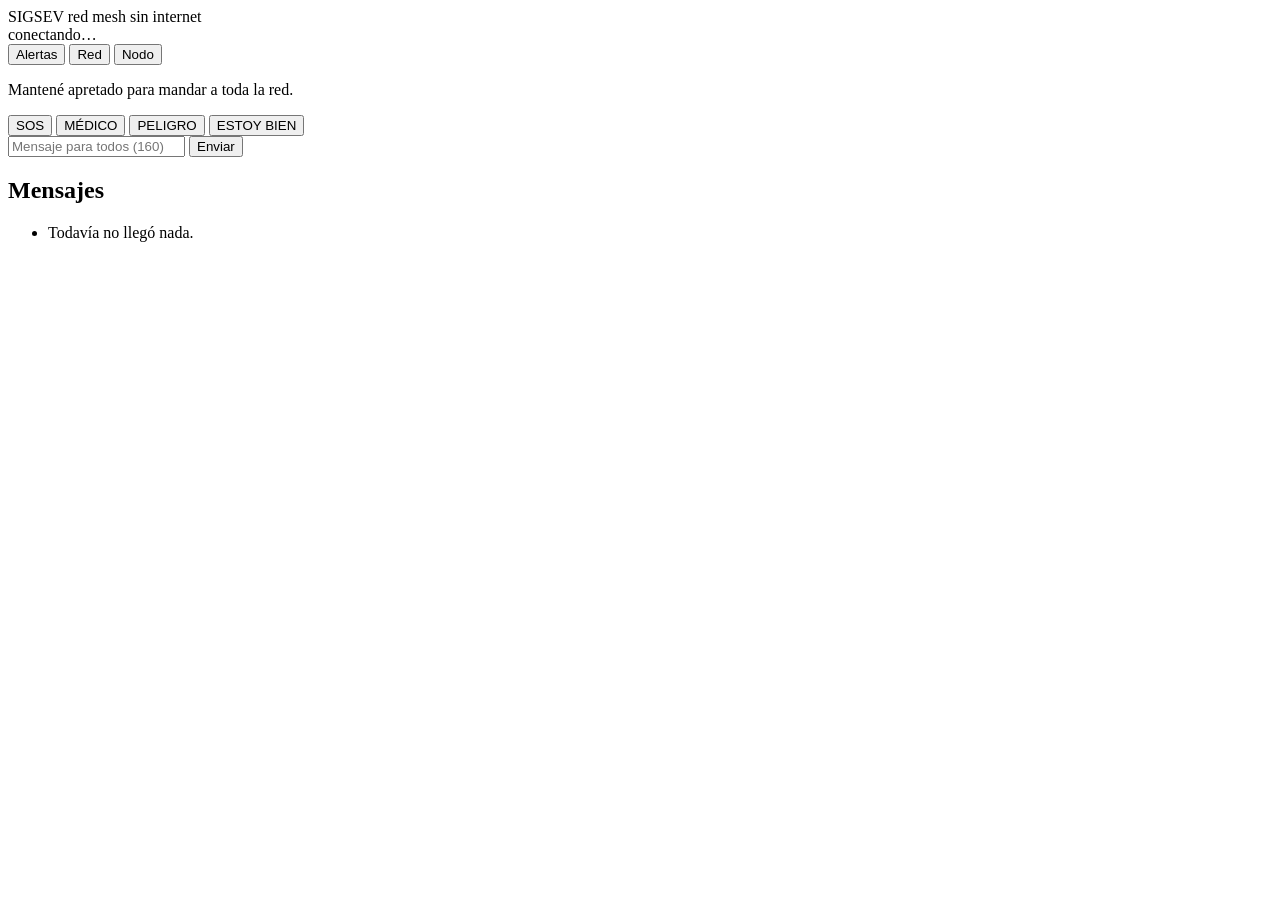
==== components/web/www/index.html @ db039709 "Add web portal: captive DNS, JSON API and embedded phone app Phones join the node's open WiFi and ge" ====
<!doctype html>
<html lang="es">
<head>
<meta charset="utf-8">
<meta name="viewport" content="width=device-width, initial-scale=1, viewport-fit=cover">
<meta name="theme-color" content="#140E02">
<title>SIGSEV · red mesh</title>
<link rel="stylesheet" href="/style.css">
</head>
<body>
<header class="top">
  <div class="brand">
    <span class="logo">SIGSEV</span>
    <span class="tag">red mesh sin internet</span>
  </div>
  <div class="status" id="status">conectando…</div>
</header>

<div class="banner" id="banner" hidden></div>

<nav class="tabs" role="tablist">
  <button role="tab" aria-selected="true" data-tab="feed">Alertas</button>
  <button role="tab" aria-selected="false" data-tab="map">Red</button>
  <button role="tab" aria-selected="false" data-tab="node">Nodo</button>
</nav>

<main>
  <section id="tab-feed" class="tab">
    <p class="hint">Mantené apretado para mandar a toda la red.</p>
    <div class="alerts">
      <button class="alert-btn sos" data-kind="0"><span>SOS</span><i></i></button>
      <button class="alert-btn medic" data-kind="1"><span>MÉDICO</span><i></i></button>
      <button class="alert-btn danger" data-kind="2"><span>PELIGRO</span><i></i></button>
      <button class="alert-btn safe" data-kind="3"><span>ESTOY BIEN</span><i></i></button>
    </div>

    <form class="compose" id="compose">
      <input id="text" maxlength="160" autocomplete="off" placeholder="Mensaje para todos (160)">
      <button type="submit">Enviar</button>
    </form>

    <h2>Mensajes</h2>
    <ul class="feed" id="feed"><li class="empty">Todavía no llegó nada.</li></ul>
  </section>

  <section id="tab-map" class="tab" hidden>
    <svg id="map" viewBox="0 0 360 300" role="img" aria-label="Mapa de la red"></svg>
    <div class="legend">
      <span>ruido</span><span class="ramp"></span><span>bajo → alto</span>
      <span class="sep">línea = enlace de radio (más gruesa, mejor señal)</span>
    </div>
    <table class="nodes">
      <thead><tr><th>Nodo</th><th>Ruido</th><th>Saltos</th><th>Visto</th></tr></thead>
      <tbody id="nodes"></tbody>
    </table>
  </section>

  <section id="tab-node" class="tab" hidden>
    <h2>Este nodo</h2>
    <dl class="kv" id="self"></dl>
    <form class="compose" id="rename">
      <input id="name" maxlength="20" autocomplete="off" placeholder="Nombre (ej. Puesto médico)">
      <button type="submit">Renombrar</button>
    </form>
    <h2>Tráfico</h2>
    <dl class="kv" id="stats"></dl>
    <p class="note">Cada nodo reenvía lo que escucha. Sin router, sin datos, sin cuentas:
      si un nodo se cae, los mensajes siguen por los demás.</p>
  </section>
</main>

<script src="/app.js"></script>
</body>
</html>
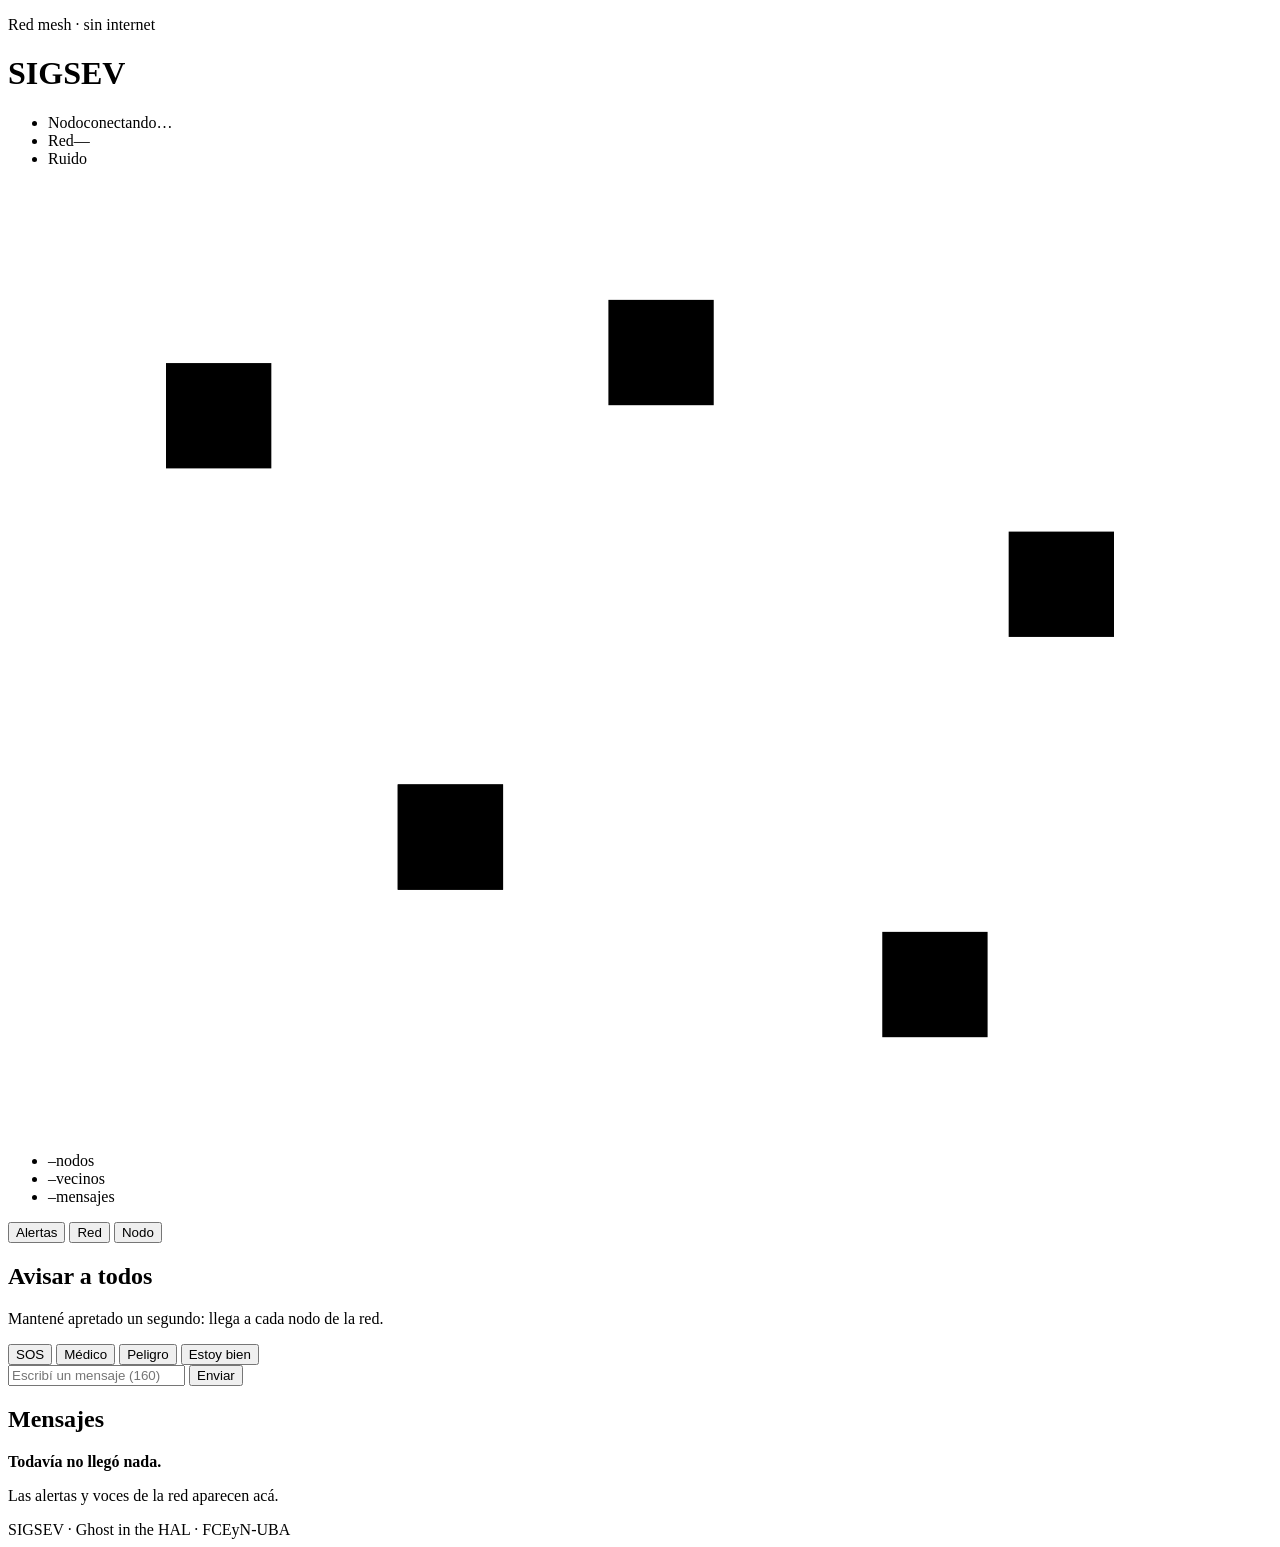
==== commit 6deed086: "Restyle the web app after the Ghost in the HAL site Follows the hackathon site's visual language: fl" ====
--- a/components/web/www/index.html
+++ b/components/web/www/index.html
@@ -8,67 +8,104 @@
 <link rel="stylesheet" href="/style.css">
 </head>
 <body>
-<header class="top">
-  <div class="brand">
-    <span class="logo">SIGSEV</span>
-    <span class="tag">red mesh sin internet</span>
-  </div>
-  <div class="status" id="status">conectando…</div>
-</header>
+<main class="page">
 
-<div class="banner" id="banner" hidden></div>
+  <header class="hero">
+    <div class="hero-body">
+      <p class="kicker">Red mesh · sin internet</p>
+      <h1>SIGSEV</h1>
+      <ul class="datos">
+        <li><span class="k">Nodo</span><span id="hero-name">conectando…</span></li>
+        <li><span class="k">Red</span><span id="hero-net">—</span></li>
+        <li><span class="k">Ruido</span><span class="meter"><i id="hero-noise"></i></span></li>
+      </ul>
+    </div>
+    <svg class="hero-art" viewBox="0 0 120 90" aria-hidden="true">
+      <g class="art-links">
+        <line x1="20" y1="22" x2="62" y2="16"/><line x1="62" y1="16" x2="100" y2="38"/>
+        <line x1="20" y1="22" x2="42" y2="62"/><line x1="42" y1="62" x2="100" y2="38"/>
+        <line x1="42" y1="62" x2="88" y2="76"/><line x1="100" y1="38" x2="88" y2="76"/>
+      </g>
+      <g class="art-nodes">
+        <rect x="15" y="17" width="10" height="10"/><rect x="57" y="11" width="10" height="10"/>
+        <rect x="95" y="33" width="10" height="10"/><rect x="37" y="57" width="10" height="10"/>
+        <rect x="83" y="71" width="10" height="10"/>
+      </g>
+      <rect class="art-ping" x="37" y="57" width="10" height="10"/>
+    </svg>
+  </header>
 
-<nav class="tabs" role="tablist">
-  <button role="tab" aria-selected="true" data-tab="feed">Alertas</button>
-  <button role="tab" aria-selected="false" data-tab="map">Red</button>
-  <button role="tab" aria-selected="false" data-tab="node">Nodo</button>
-</nav>
+  <ul class="stats">
+    <li><span class="num" id="stat-nodes">–</span><span class="label">nodos</span></li>
+    <li><span class="num" id="stat-links">–</span><span class="label">vecinos</span></li>
+    <li><span class="num" id="stat-msgs">–</span><span class="label">mensajes</span></li>
+  </ul>
 
-<main>
+  <div class="banner" id="banner" hidden></div>
+
+  <nav class="indice" role="tablist" aria-label="Secciones">
+    <button role="tab" aria-selected="true" data-tab="feed">Alertas</button>
+    <button role="tab" aria-selected="false" data-tab="map">Red</button>
+    <button role="tab" aria-selected="false" data-tab="node">Nodo</button>
+  </nav>
+
   <section id="tab-feed" class="tab">
-    <p class="hint">Mantené apretado para mandar a toda la red.</p>
+    <h2>Avisar a todos</h2>
+    <p class="nota">Mantené apretado un segundo: llega a cada nodo de la red.</p>
     <div class="alerts">
       <button class="alert-btn sos" data-kind="0"><span>SOS</span><i></i></button>
-      <button class="alert-btn medic" data-kind="1"><span>MÉDICO</span><i></i></button>
-      <button class="alert-btn danger" data-kind="2"><span>PELIGRO</span><i></i></button>
-      <button class="alert-btn safe" data-kind="3"><span>ESTOY BIEN</span><i></i></button>
+      <button class="alert-btn medic" data-kind="1"><span>Médico</span><i></i></button>
+      <button class="alert-btn danger" data-kind="2"><span>Peligro</span><i></i></button>
+      <button class="alert-btn safe" data-kind="3"><span>Estoy bien</span><i></i></button>
     </div>
 
     <form class="compose" id="compose">
-      <input id="text" maxlength="160" autocomplete="off" placeholder="Mensaje para todos (160)">
-      <button type="submit">Enviar</button>
+      <input id="text" maxlength="160" autocomplete="off" placeholder="Escribí un mensaje (160)">
+      <button type="submit" class="btn">Enviar</button>
     </form>
 
     <h2>Mensajes</h2>
-    <ul class="feed" id="feed"><li class="empty">Todavía no llegó nada.</li></ul>
+    <ul class="feed" id="feed"></ul>
+    <div class="pendiente" id="feed-empty"><p><strong>Todavía no llegó nada.</strong></p>
+      <p>Las alertas y voces de la red aparecen acá.</p></div>
   </section>
 
   <section id="tab-map" class="tab" hidden>
+    <h2>Mapa de la red</h2>
+    <p class="nota">Cada cuadrado es un nodo; el color es cuánto ruido escucha. Las líneas son enlaces de radio:
+      más gruesas, mejor señal.</p>
     <svg id="map" viewBox="0 0 360 300" role="img" aria-label="Mapa de la red"></svg>
-    <div class="legend">
-      <span>ruido</span><span class="ramp"></span><span>bajo → alto</span>
-      <span class="sep">línea = enlace de radio (más gruesa, mejor señal)</span>
-    </div>
-    <table class="nodes">
-      <thead><tr><th>Nodo</th><th>Ruido</th><th>Saltos</th><th>Visto</th></tr></thead>
-      <tbody id="nodes"></tbody>
-    </table>
+    <div class="legend"><span>poco ruido</span><span class="ramp"></span><span>mucho ruido</span></div>
+    <h2>Nodos</h2>
+    <ul class="rows" id="nodes"></ul>
   </section>
 
   <section id="tab-node" class="tab" hidden>
     <h2>Este nodo</h2>
-    <dl class="kv" id="self"></dl>
+    <ul class="datos" id="self"></ul>
     <form class="compose" id="rename">
       <input id="name" maxlength="20" autocomplete="off" placeholder="Nombre (ej. Puesto médico)">
-      <button type="submit">Renombrar</button>
+      <button type="submit" class="btn">Renombrar</button>
     </form>
+
     <h2>Tráfico</h2>
-    <dl class="kv" id="stats"></dl>
-    <p class="note">Cada nodo reenvía lo que escucha. Sin router, sin datos, sin cuentas:
-      si un nodo se cae, los mensajes siguen por los demás.</p>
+    <ul class="stats small" id="traffic"></ul>
+
+    <h2>Cómo funciona</h2>
+    <ol class="pasos">
+      <li><span><b>Conectate al WiFi de un nodo</b>Cada placa abre una red <code>SIGSEV-…</code>. No hace
+        falta internet, datos ni instalar nada.</span></li>
+      <li><span><b>Mandá una alerta o una voz</b>Desde acá o desde los botones de la placa. En la placa,
+        la tecla apartada graba voz mientras la mantenés.</span></li>
+      <li><span><b>La red la reparte</b>Cada nodo reenvía una vez lo que escucha. Si uno se cae, el
+        mensaje sigue por los demás.</span></li>
+      <li><span><b>Llega a todos</b>Se ve en las pantallas de las placas y en cualquier celular conectado
+        a cualquier nodo.</span></li>
+    </ol>
   </section>
+
+  <footer class="footer">SIGSEV · Ghost in the HAL · FCEyN-UBA</footer>
 </main>
-
 <script src="/app.js"></script>
 </body>
 </html>
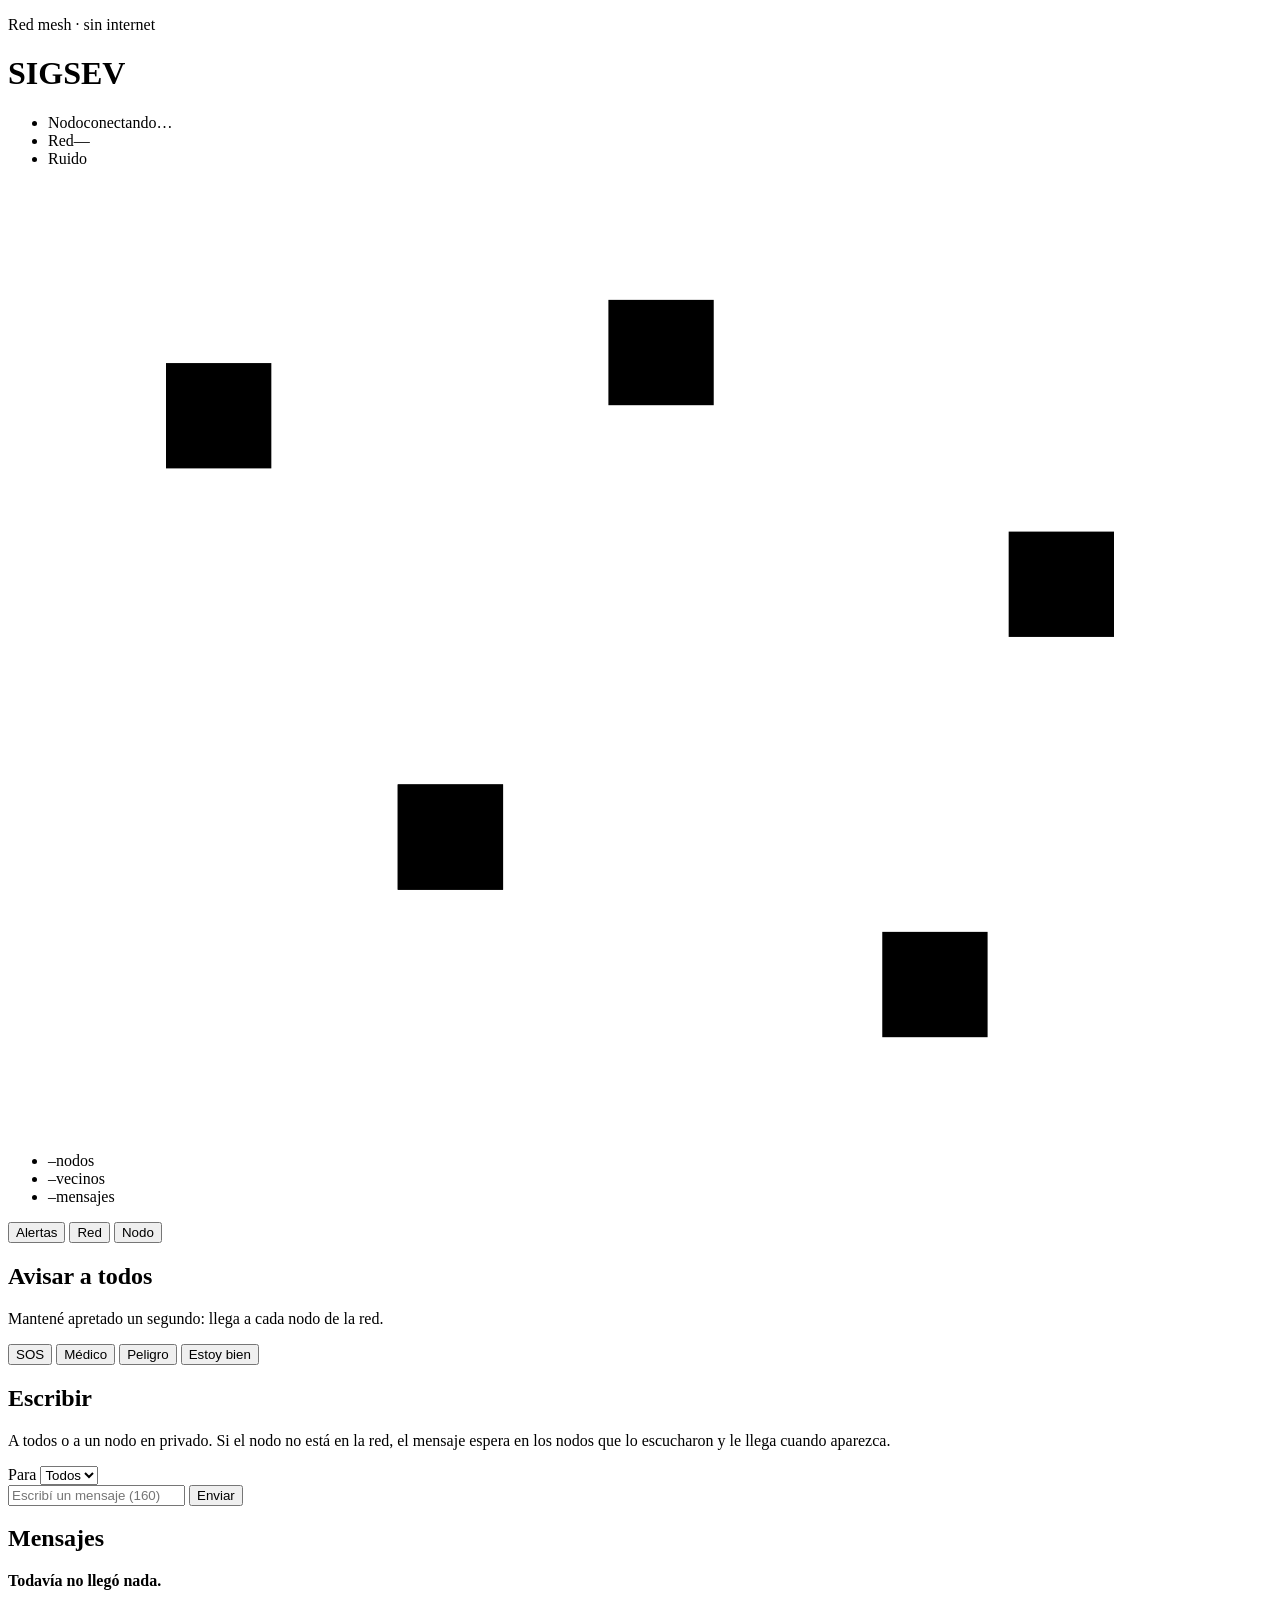
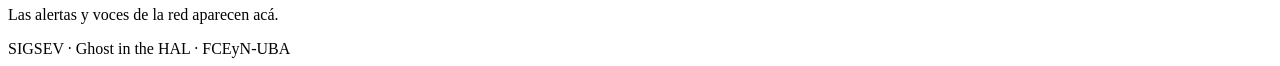
==== commit 3405f51f: "Choose a recipient and track delivery in the web app A 'Para' picker offers Todos, the known-node hi" ====
--- a/components/web/www/index.html
+++ b/components/web/www/index.html
@@ -59,9 +59,19 @@
       <button class="alert-btn safe" data-kind="3"><span>Estoy bien</span><i></i></button>
     </div>
 
-    <form class="compose" id="compose">
-      <input id="text" maxlength="160" autocomplete="off" placeholder="Escribí un mensaje (160)">
-      <button type="submit" class="btn">Enviar</button>
+    <h2>Escribir</h2>
+    <p class="nota">A todos o a un nodo en privado. Si el nodo no está en la red, el mensaje espera en los
+      nodos que lo escucharon y le llega cuando aparezca.</p>
+    <form class="compose stack" id="compose">
+      <div class="para">
+        <label for="to">Para</label>
+        <select id="to"><option value="">Todos</option></select>
+        <input id="to-id" maxlength="8" autocomplete="off" spellcheck="false" placeholder="ID (ej. 360150D8)" hidden>
+      </div>
+      <div class="row">
+        <input id="text" maxlength="160" autocomplete="off" placeholder="Escribí un mensaje (160)">
+        <button type="submit" class="btn">Enviar</button>
+      </div>
     </form>
 
     <h2>Mensajes</h2>
@@ -95,12 +105,15 @@
     <ol class="pasos">
       <li><span><b>Conectate al WiFi de un nodo</b>Cada placa abre una red <code>SIGSEV-…</code>. No hace
         falta internet, datos ni instalar nada.</span></li>
-      <li><span><b>Mandá una alerta o una voz</b>Desde acá o desde los botones de la placa. En la placa,
+      <li><span><b>Mandá una alerta, un texto o una voz</b>Desde acá o desde los botones de la placa. En la placa,
         la tecla apartada graba voz mientras la mantenés.</span></li>
       <li><span><b>La red la reparte</b>Cada nodo reenvía una vez lo que escucha. Si uno se cae, el
         mensaje sigue por los demás.</span></li>
       <li><span><b>Llega a todos</b>Se ve en las pantallas de las placas y en cualquier celular conectado
         a cualquier nodo.</span></li>
+      <li><span><b>O a uno solo</b>Un privado va dirigido a un nodo. Si no está, los demás lo guardan y se lo
+        pasan cuando aparece, saltando de nodo en nodo; cuando llega, vuelve un ✓. En la placa: en la pantalla
+        Red marcá un nodo y mantené la tecla de voz. Ojo: es dirigido, no cifrado.</span></li>
     </ol>
   </section>
 
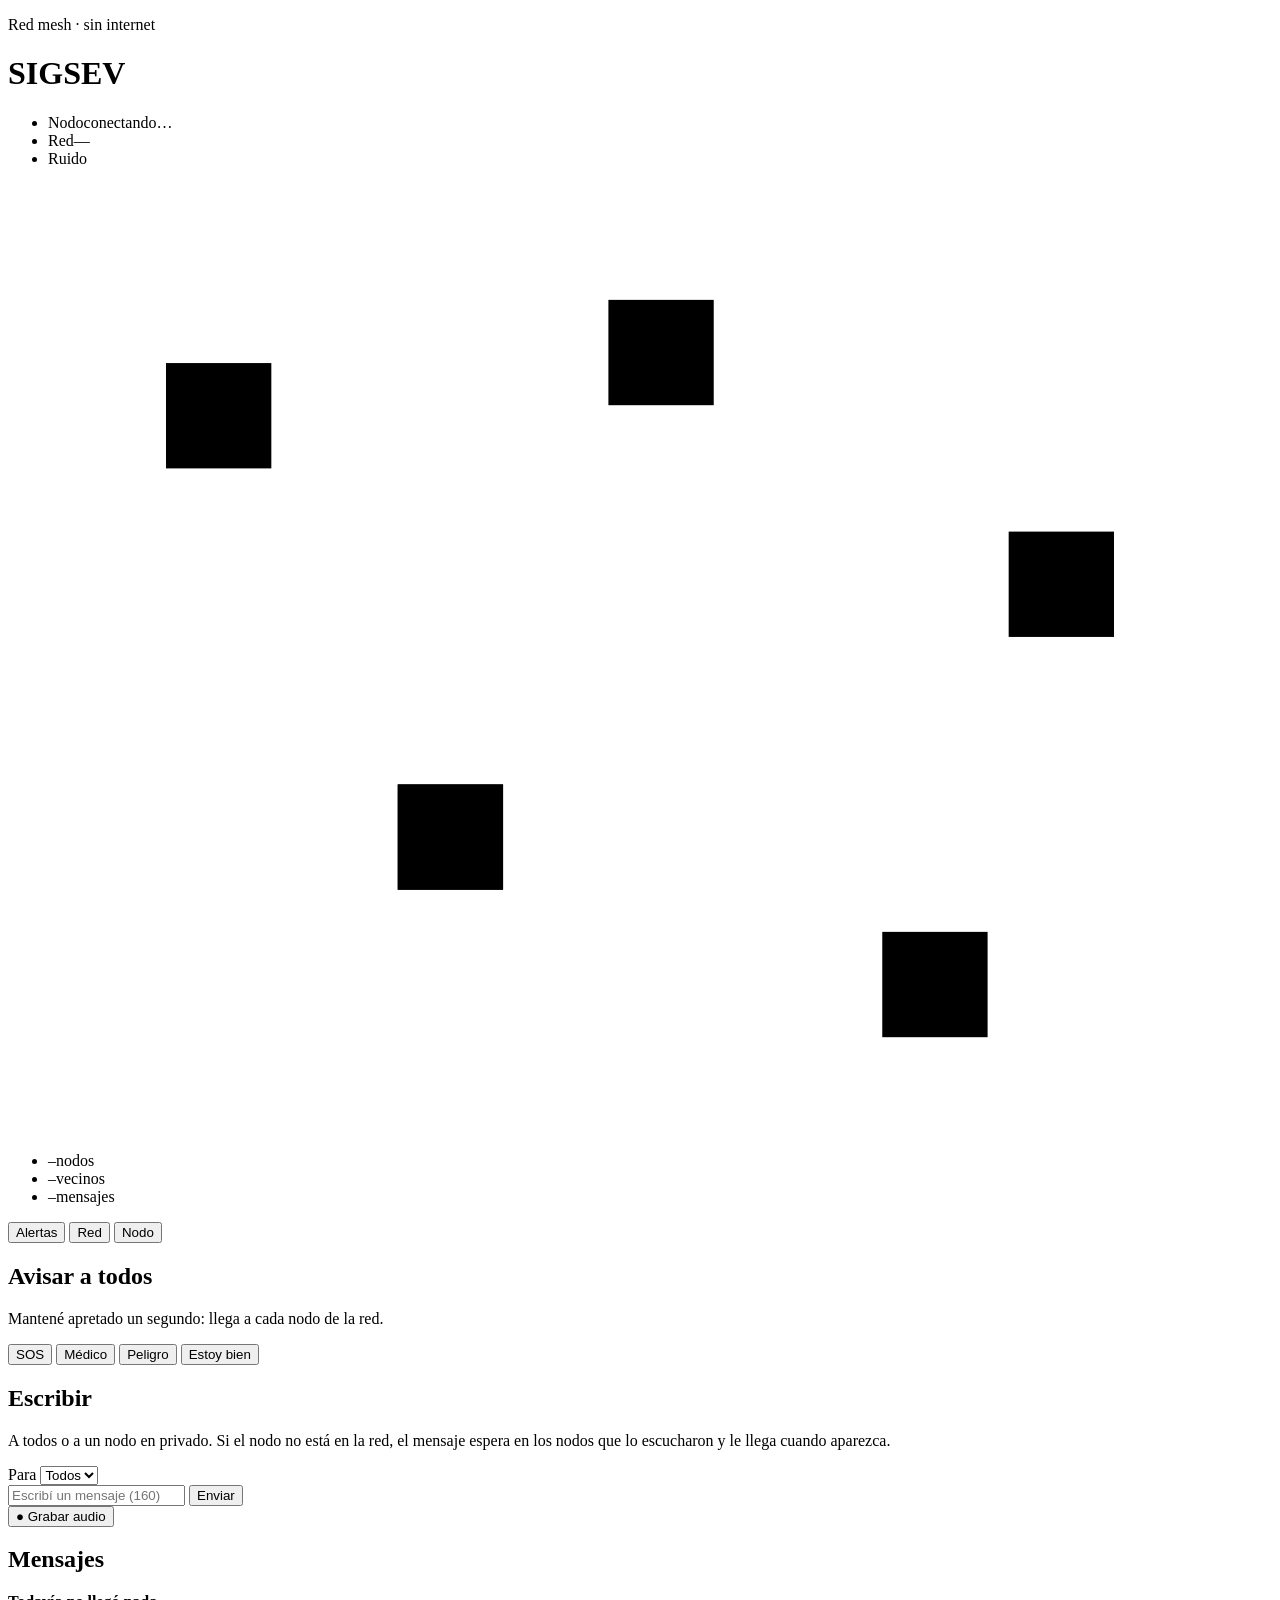
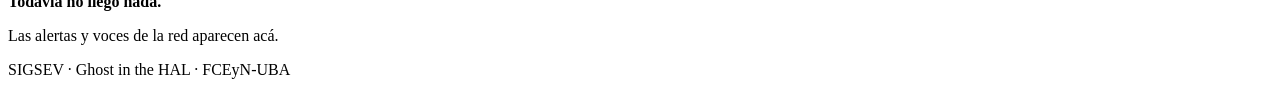
==== commit e60889d6: "Record and send voice messages from the phone getUserMedia needs HTTPS and the portal is plain HTTP," ====
--- a/components/web/www/index.html
+++ b/components/web/www/index.html
@@ -72,6 +72,10 @@
         <input id="text" maxlength="160" autocomplete="off" placeholder="Escribí un mensaje (160)">
         <button type="submit" class="btn">Enviar</button>
       </div>
+      <div class="row">
+        <button type="button" class="btn ghost" id="rec-btn">● Grabar audio</button>
+        <input type="file" id="rec-file" accept="audio/*" capture hidden>
+      </div>
     </form>
 
     <h2>Mensajes</h2>
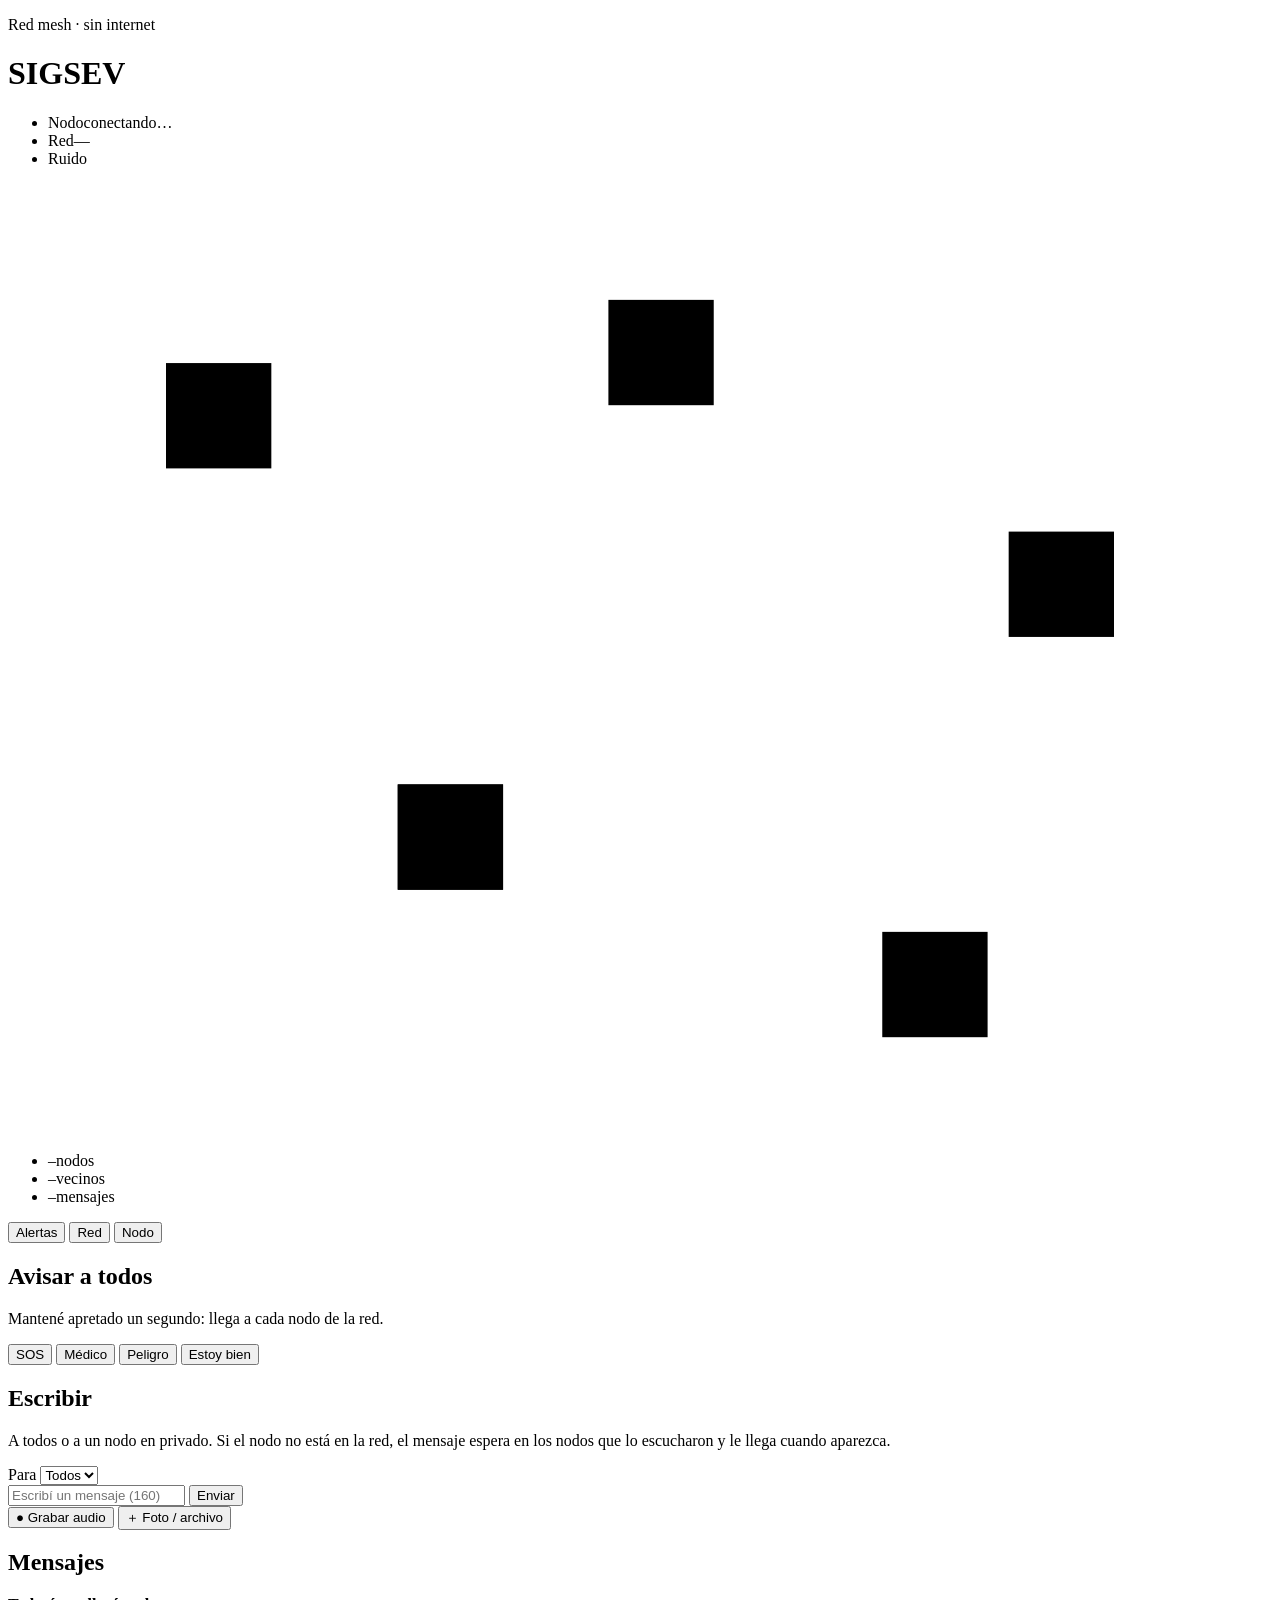
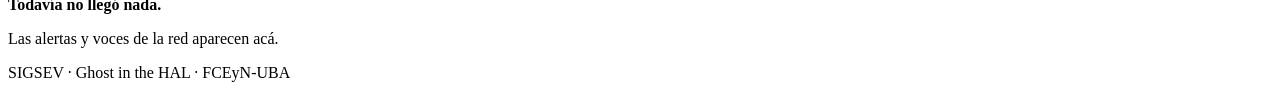
==== commit 665aa0e3: "Send photos and files from the phone and show them in the feed The web app uploads any file to POST " ====
--- a/components/web/www/index.html
+++ b/components/web/www/index.html
@@ -75,7 +75,10 @@
       <div class="row">
         <button type="button" class="btn ghost" id="rec-btn">● Grabar audio</button>
         <input type="file" id="rec-file" accept="audio/*" capture hidden>
+        <button type="button" class="btn ghost" id="file-btn">＋ Foto / archivo</button>
+        <input type="file" id="file-in" hidden>
       </div>
+      <p class="nota small" id="file-note"></p>
     </form>
 
     <h2>Mensajes</h2>
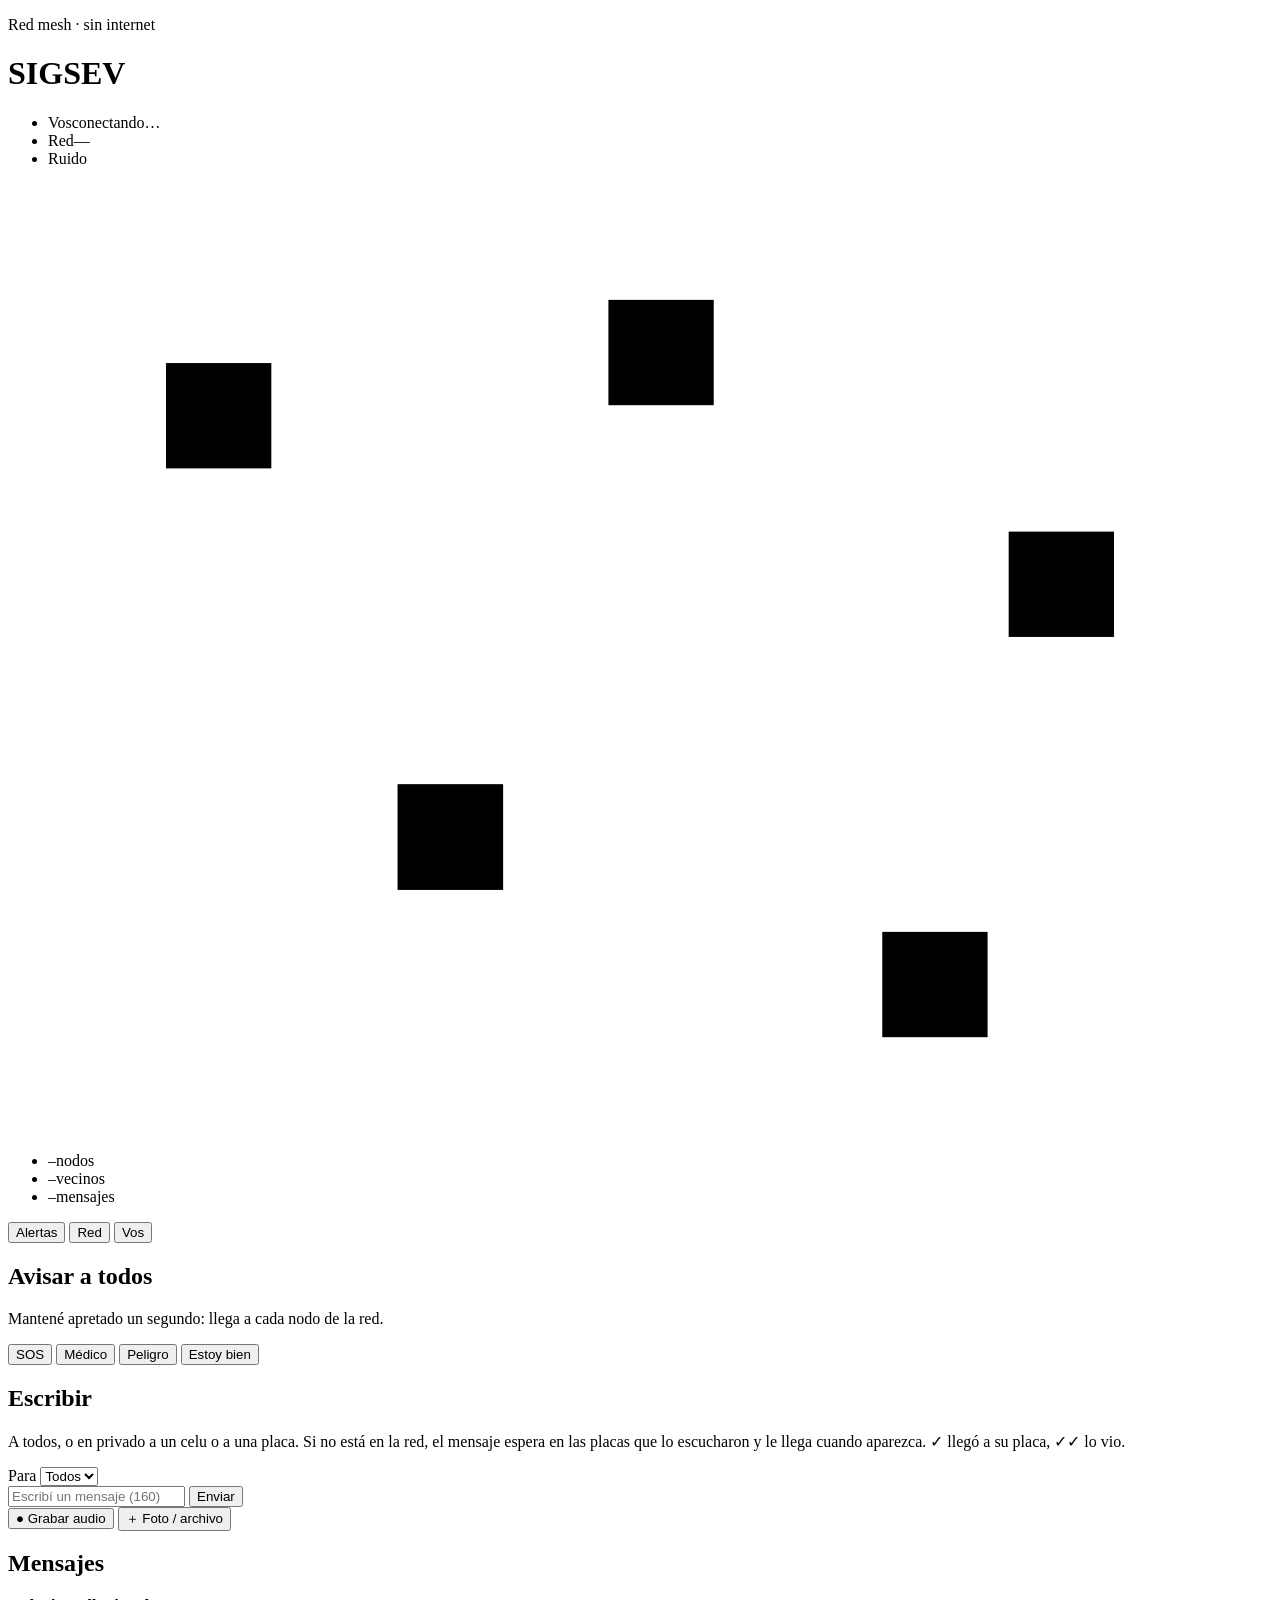
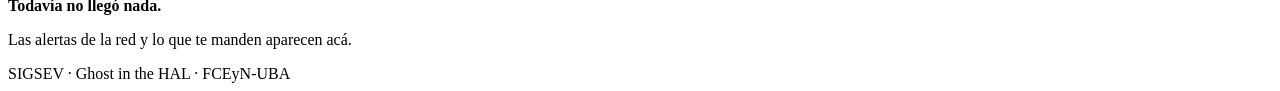
==== commit 1c5c09b3: "Give each phone its own identity, ticks and walkie mode in the web app The phone keeps a random id a" ====
--- a/components/web/www/index.html
+++ b/components/web/www/index.html
@@ -15,7 +15,7 @@
       <p class="kicker">Red mesh · sin internet</p>
       <h1>SIGSEV</h1>
       <ul class="datos">
-        <li><span class="k">Nodo</span><span id="hero-name">conectando…</span></li>
+        <li><span class="k">Vos</span><span id="hero-name">conectando…</span></li>
         <li><span class="k">Red</span><span id="hero-net">—</span></li>
         <li><span class="k">Ruido</span><span class="meter"><i id="hero-noise"></i></span></li>
       </ul>
@@ -46,7 +46,7 @@
   <nav class="indice" role="tablist" aria-label="Secciones">
     <button role="tab" aria-selected="true" data-tab="feed">Alertas</button>
     <button role="tab" aria-selected="false" data-tab="map">Red</button>
-    <button role="tab" aria-selected="false" data-tab="node">Nodo</button>
+    <button role="tab" aria-selected="false" data-tab="node">Vos</button>
   </nav>
 
   <section id="tab-feed" class="tab">
@@ -60,8 +60,8 @@
     </div>
 
     <h2>Escribir</h2>
-    <p class="nota">A todos o a un nodo en privado. Si el nodo no está en la red, el mensaje espera en los
-      nodos que lo escucharon y le llega cuando aparezca.</p>
+    <p class="nota">A todos, o en privado a un celu o a una placa. Si no está en la red, el mensaje espera en
+      las placas que lo escucharon y le llega cuando aparezca. ✓ llegó a su placa, ✓✓ lo vio.</p>
     <form class="compose stack" id="compose">
       <div class="para">
         <label for="to">Para</label>
@@ -72,6 +72,8 @@
         <input id="text" maxlength="160" autocomplete="off" placeholder="Escribí un mensaje (160)">
         <button type="submit" class="btn">Enviar</button>
       </div>
+      <label class="walkie-row" id="walkie-row" hidden><input type="checkbox" id="walkie"> Walkie: lo que
+        grabás le sale solo y sus audios suenan solos</label>
       <div class="row">
         <button type="button" class="btn ghost" id="rec-btn">● Grabar audio</button>
         <input type="file" id="rec-file" accept="audio/*" capture hidden>
@@ -84,21 +86,31 @@
     <h2>Mensajes</h2>
     <ul class="feed" id="feed"></ul>
     <div class="pendiente" id="feed-empty"><p><strong>Todavía no llegó nada.</strong></p>
-      <p>Las alertas y voces de la red aparecen acá.</p></div>
+      <p>Las alertas de la red y lo que te manden aparecen acá.</p></div>
   </section>
 
   <section id="tab-map" class="tab" hidden>
     <h2>Mapa de la red</h2>
     <p class="nota">Cada cuadrado es un nodo; el color es cuánto ruido escucha. Las líneas son enlaces de radio:
-      más gruesas, mejor señal.</p>
+      más gruesas, mejor señal. Las distancias acomodan el mapa: continuas si se midieron por WiFi (FTM, ±1–2 m),
+      punteadas si son una estimación por señal (mucho más gruesa). La forma es real; hacia dónde apunta, no.</p>
     <svg id="map" viewBox="0 0 360 300" role="img" aria-label="Mapa de la red"></svg>
     <div class="legend"><span>poco ruido</span><span class="ramp"></span><span>mucho ruido</span></div>
-    <h2>Nodos</h2>
+    <h2>Placas y celus</h2>
     <ul class="rows" id="nodes"></ul>
   </section>
 
   <section id="tab-node" class="tab" hidden>
-    <h2>Este nodo</h2>
+    <h2>Vos</h2>
+    <p class="nota">Así te ven los demás. El ID queda guardado en este celu: si te conectás a otra placa, tus
+      privados te siguen.</p>
+    <ul class="datos" id="me"></ul>
+    <form class="compose" id="me-form">
+      <input id="me-name" maxlength="20" autocomplete="off" placeholder="Tu nombre (ej. Ana)">
+      <button type="submit" class="btn">Guardar</button>
+    </form>
+
+    <h2>Esta placa</h2>
     <ul class="datos" id="self"></ul>
     <form class="compose" id="rename">
       <input id="name" maxlength="20" autocomplete="off" placeholder="Nombre (ej. Puesto médico)">
@@ -118,9 +130,10 @@
         mensaje sigue por los demás.</span></li>
       <li><span><b>Llega a todos</b>Se ve en las pantallas de las placas y en cualquier celular conectado
         a cualquier nodo.</span></li>
-      <li><span><b>O a uno solo</b>Un privado va dirigido a un nodo. Si no está, los demás lo guardan y se lo
-        pasan cuando aparece, saltando de nodo en nodo; cuando llega, vuelve un ✓. En la placa: en la pantalla
-        Red marcá un nodo y mantené la tecla de voz. Ojo: es dirigido, no cifrado.</span></li>
+      <li><span><b>O a uno solo</b>Un privado va dirigido a un celu o a una placa. Si no está, los demás lo
+        guardan y se lo pasan cuando aparece, saltando de placa en placa: ✓ cuando llega a su placa, ✓✓ cuando
+        lo ve. Cada celu ve solo lo suyo; la placa, con sus botones, es un usuario más (en la pantalla Red marcá
+        a alguien y mantené la tecla de voz). Ojo: es dirigido, no cifrado.</span></li>
     </ol>
   </section>
 
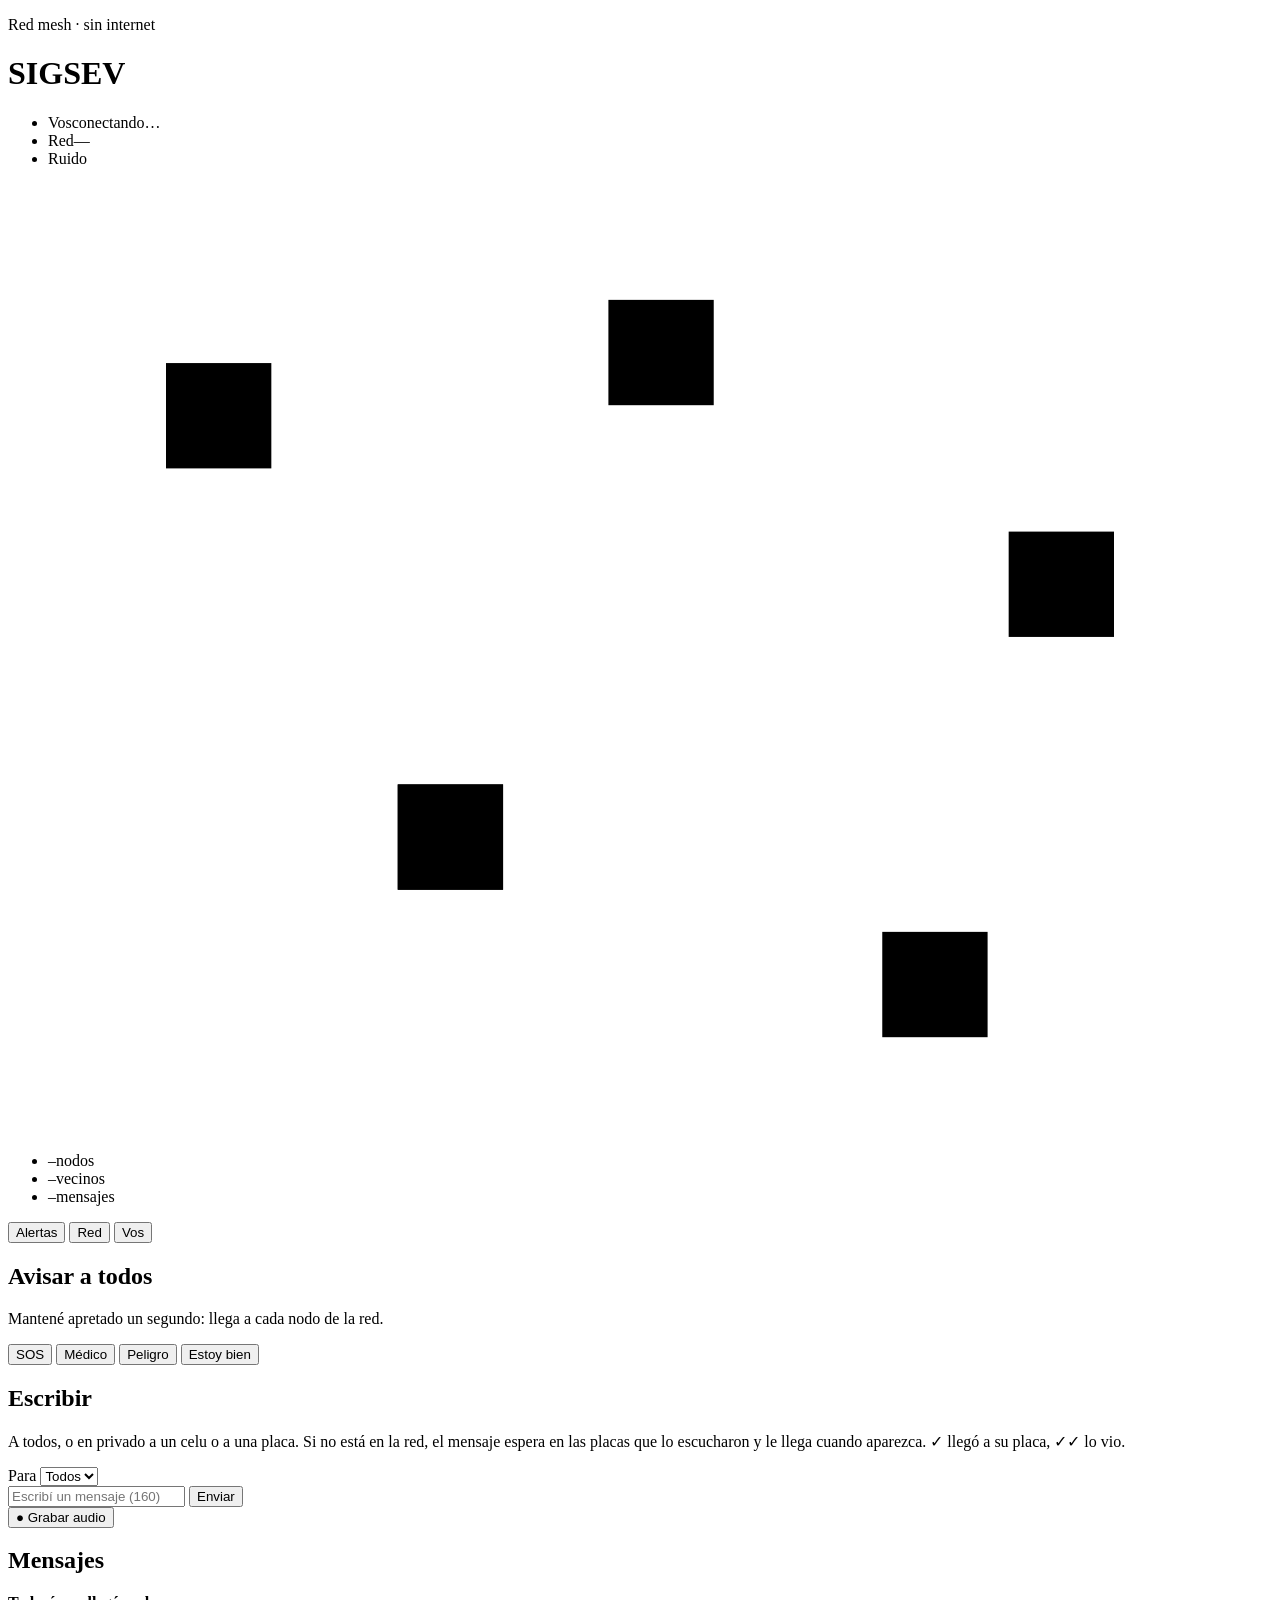
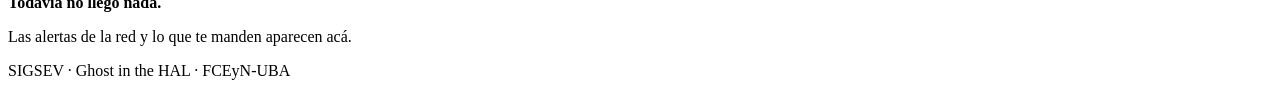
==== commit f6547062: "Drop sending files and photos Phones can no longer upload or download files: the FILE_INFO and FILE " ====
--- a/components/web/www/index.html
+++ b/components/web/www/index.html
@@ -77,10 +77,7 @@
       <div class="row">
         <button type="button" class="btn ghost" id="rec-btn">● Grabar audio</button>
         <input type="file" id="rec-file" accept="audio/*" capture hidden>
-        <button type="button" class="btn ghost" id="file-btn">＋ Foto / archivo</button>
-        <input type="file" id="file-in" hidden>
       </div>
-      <p class="nota small" id="file-note"></p>
     </form>
 
     <h2>Mensajes</h2>
